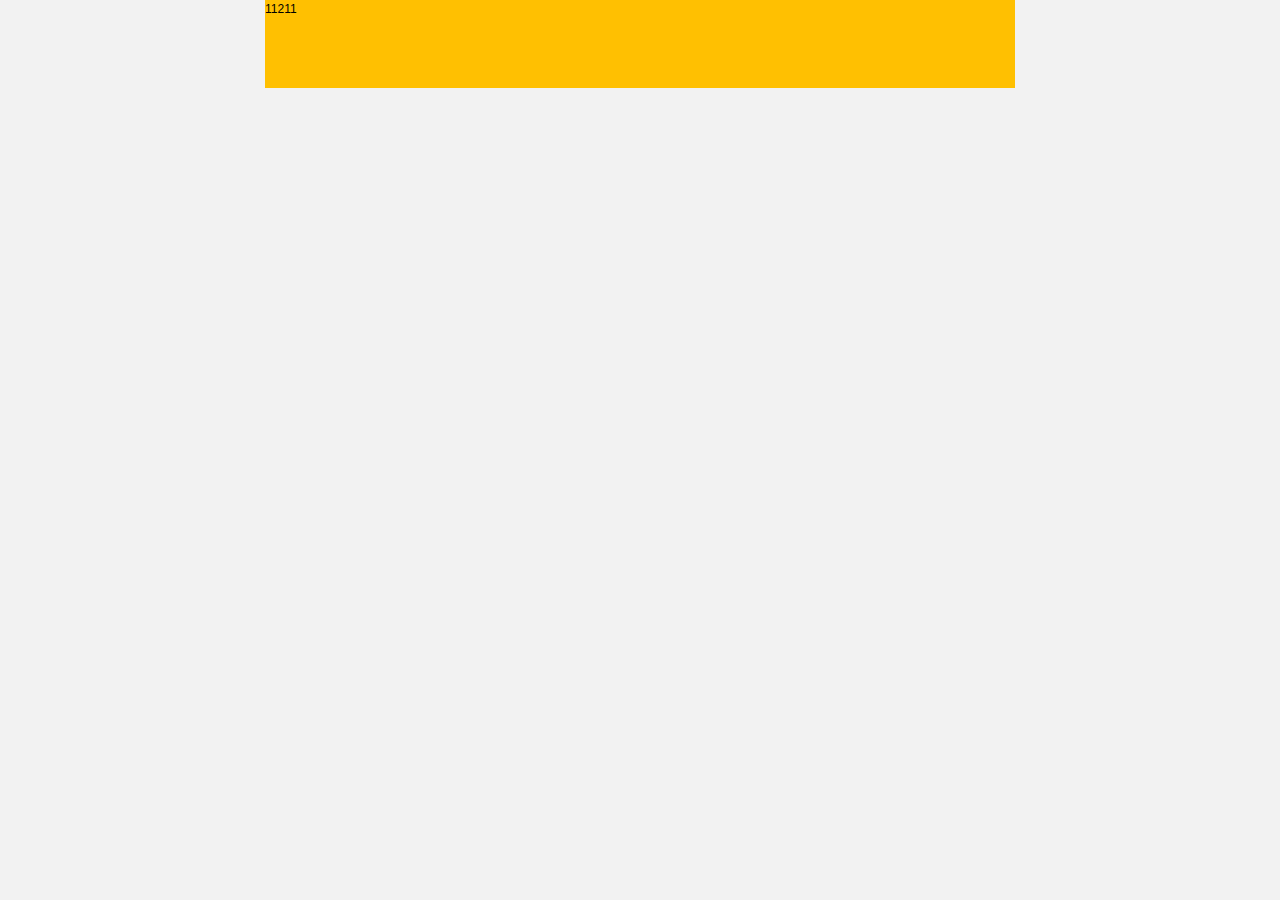
==== suning-static-flexiblejs/index.html @ 695a2e69 "用flexible代替媒体查询重新做了布局页面没写" ====
<!DOCTYPE html>
<html lang="en">
<head>
    <meta charset="UTF-8">
    <meta name="viewport" content="width=device-width, initial-scale=1.0, user-scalable=no,maximum-scale=1.0,minimum-scale=1.0">
    <meta http-equiv="X-UA-Compatible" content="ie=edge">

    <link rel="stylesheet" href="css/normalize.css">
    <link rel="stylesheet" href="css/index.css">
    <script src="js/flexible.js"></script>
    <title>苏宁易购</title>
</head>
<body>
    <!-- 搜索模块 -->
    <div class="search-container">
        11211
    </div>
</body>
</html>
---- suning-static-flexiblejs/css/index.css ----
body {
    min-width: 320px;
    max-width: 750px;
    margin: 0 auto;
    width: 10rem;
    line-height: 1.5;
    font-family: Arial, Helvetica, sans-serif;
    background-color: #F2F2F2;
  }

  /* 设置最大屏幕宽度为750px  超出则按750计算 */
  @media screen and (min-width:750px){
    html{
      font-size: 75px !important;
    }
  }

  /* 搜索模块 */
  .search-container{
    width: 10rem;
    height: 1.173333rem;
    background-color: #ffc001;
    position: fixed;
    left: 50%;
    transform: translateX(-50%);
    top: 0;
  }
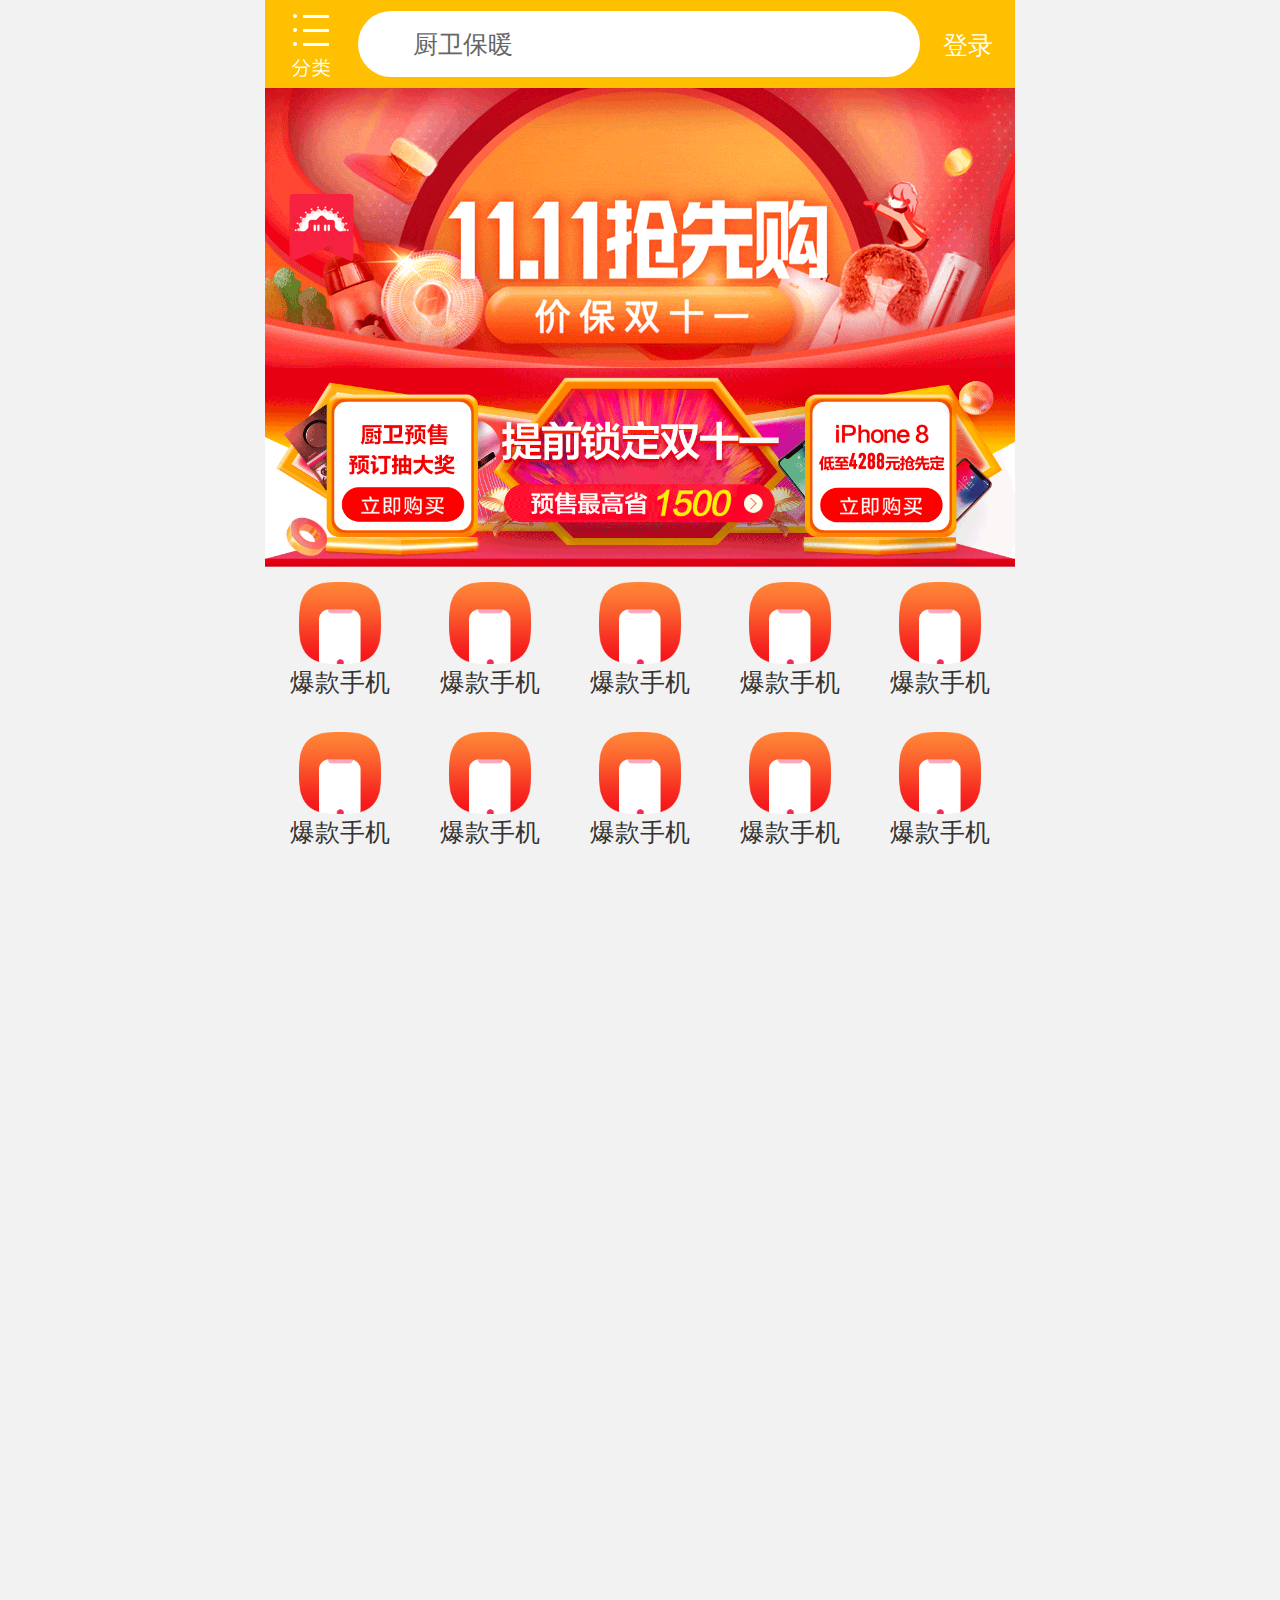
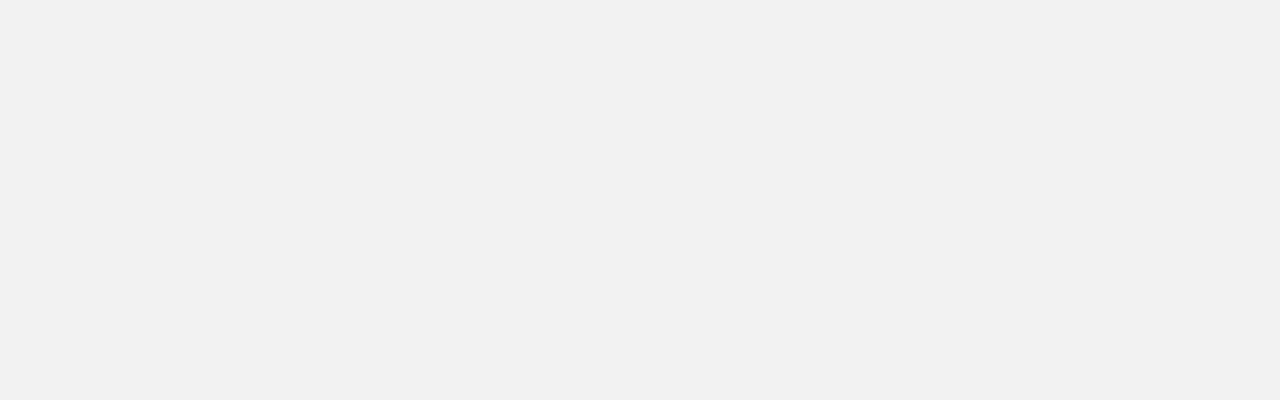
==== commit 417ca343: "完成flexible版苏宁首页" ====
--- a/suning-static-flexiblejs/index.html
+++ b/suning-static-flexiblejs/index.html
@@ -13,7 +13,66 @@
 <body>
     <!-- 搜索模块 -->
     <div class="search-container">
-        11211
+        <a href="" class="classify"></a>
+        <div class="search">
+            <form action="">
+                <input type="search" value="厨卫保暖">
+            </form>
+        </div>
+        <a href="" class="login">登录</a>
     </div>
+    <!-- banner图，由于本demo只为练习所用，涉及js的部分暂不开发 -->
+    <div class="banner">
+        <img src="./upload/banner.gif" alt="">
+    </div>
+    <!-- 广告 -->
+    <div class="ad">
+        <a href="#"><img src="./upload/ad1.gif" alt=""></a>
+        <a href="#"><img src="./upload/ad2.gif" alt=""></a>
+        <a href="#"><img src="./upload/ad3.gif" alt=""></a>
+    </div>
+    <!-- nav模块  就是icon导航 -->
+		<nav>
+			<a href="#">
+				<img src="./upload/nav1.png" alt="">
+				<span>爆款手机</span>
+			</a>
+			<a href="#">
+				<img src="./upload/nav1.png" alt="">
+				<span>爆款手机</span>
+			</a>
+			<a href="#">
+				<img src="./upload/nav1.png" alt="">
+				<span>爆款手机</span>
+			</a>
+			<a href="#">
+				<img src="./upload/nav1.png" alt="">
+				<span>爆款手机</span>
+			</a>
+			<a href="#">
+				<img src="./upload/nav1.png" alt="">
+				<span>爆款手机</span>
+			</a>
+			<a href="#">
+				<img src="./upload/nav1.png" alt="">
+				<span>爆款手机</span>
+			</a>
+			<a href="#">
+				<img src="./upload/nav1.png" alt="">
+				<span>爆款手机</span>
+			</a>
+			<a href="#">
+				<img src="./upload/nav1.png" alt="">
+				<span>爆款手机</span>
+			</a>
+			<a href="#">
+				<img src="./upload/nav1.png" alt="">
+				<span>爆款手机</span>
+			</a>
+			<a href="#">
+				<img src="./upload/nav1.png" alt="">
+				<span>爆款手机</span>
+			</a>
+		</nav>
 </body>
 </html>--- a/suning-static-flexiblejs/css/index.css
+++ b/suning-static-flexiblejs/css/index.css
@@ -1,27 +1,103 @@
-body {
-    min-width: 320px;
-    max-width: 750px;
-    margin: 0 auto;
-    width: 10rem;
-    line-height: 1.5;
-    font-family: Arial, Helvetica, sans-serif;
-    background-color: #F2F2F2;
-  }
-
-  /* 设置最大屏幕宽度为750px  超出则按750计算 */
-  @media screen and (min-width:750px){
-    html{
-      font-size: 75px !important;
-    }
-  }
-
-  /* 搜索模块 */
-  .search-container{
-    width: 10rem;
-    height: 1.173333rem;
-    background-color: #ffc001;
-    position: fixed;
-    left: 50%;
-    transform: translateX(-50%);
-    top: 0;
-  }+body {
+  min-width: 320px;
+  max-width: 750px;
+  margin: 0 auto;
+  width: 10rem;
+  line-height: 1.5;
+  font-family: Arial, Helvetica, sans-serif;
+  background-color: #F2F2F2;
+  height: 26.666667rem;
+}
+a {
+  text-decoration: none;
+}
+/* 设置最大屏幕宽度为750px  超出则按750计算 */
+@media screen and (min-width: 750px) {
+  html {
+    font-size: 75px !important;
+  }
+}
+/* 设置最小屏幕宽度为320px  不足则按320计算 */
+@media screen and (max-width: 320px) {
+  html {
+    font-size: 32px !important;
+  }
+}
+/* 搜索模块 */
+.search-container {
+  width: 10rem;
+  height: 1.173333rem;
+  background-color: #ffc001;
+  position: fixed;
+  left: 50%;
+  transform: translateX(-50%);
+  top: 0;
+  display: flex;
+  text-align: center;
+}
+.search-container .classify {
+  width: 0.586667rem;
+  height: 0.933333rem;
+  background: url(../images/classify.png) no-repeat;
+  background-size: 0.586667rem;
+  margin: 0.133333rem 0.333333rem 0.093333rem 0.32rem;
+}
+.search-container .search {
+  flex: 1;
+}
+.search-container .search input {
+  outline: none;
+  border: 0;
+  border-radius: 0.44rem;
+  height: 0.88rem;
+  width: 100%;
+  margin-top: 0.146667rem;
+  color: #666;
+  padding-left: 0.733333rem;
+  font-size: 0.333333rem;
+}
+.search-container .login {
+  width: 1rem;
+  height: 0.933333rem;
+  line-height: 0.933333rem;
+  margin: 0.133333rem;
+  color: #fff;
+  font-size: 0.333333rem;
+}
+.banner {
+  height: 4.906667rem;
+  width: 10rem;
+}
+.banner img {
+  height: 4.906667rem;
+  width: 10rem;
+}
+.ad {
+  display: flex;
+}
+.ad a {
+  flex: 1;
+}
+.ad a img {
+  width: 100%;
+}
+nav {
+  width: 10rem;
+}
+nav a {
+  float: left;
+  width: 2rem;
+  height: 1.866667rem;
+  padding-bottom: 0.133333rem;
+  text-align: center;
+}
+nav a img {
+  display: block;
+  height: 1.093333rem;
+  width: 1.093333rem;
+  margin: 0.133333rem auto 0;
+}
+nav a span {
+  font-size: 0.333333rem;
+  color: #333;
+}
